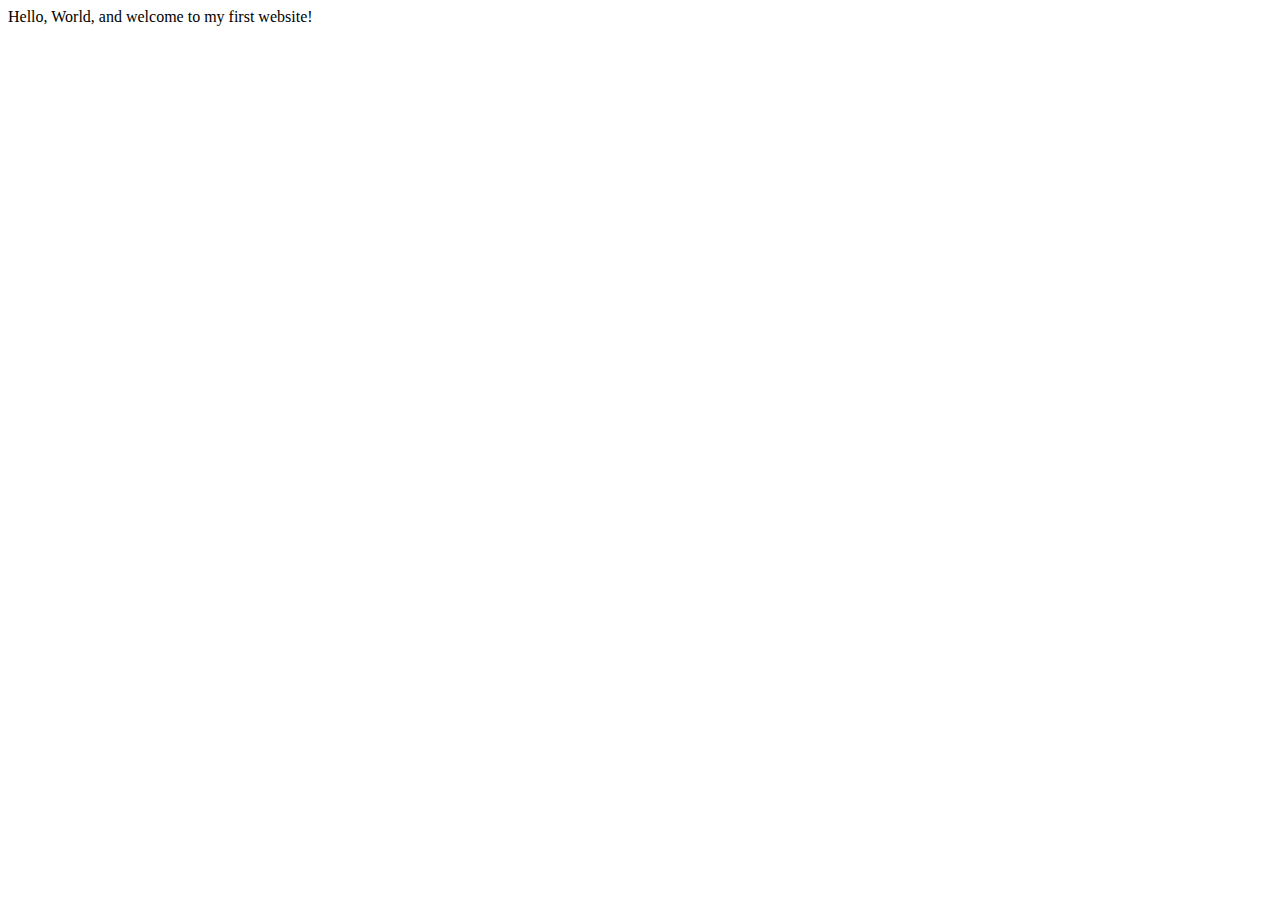
==== index.html @ 348a7d18 "Rename index.html.html to index.html" ====
<!DOCTYPE html>
<html lang="en">
    <head>
        <meta charset="utf-8">
        <meta name="viewport" content="width=device-width, initial-scale=1.0">
        <title>My First Website</title>
    </head>
    <body>
       Hello, World, and welcome to my first website!
    </body>
</html>
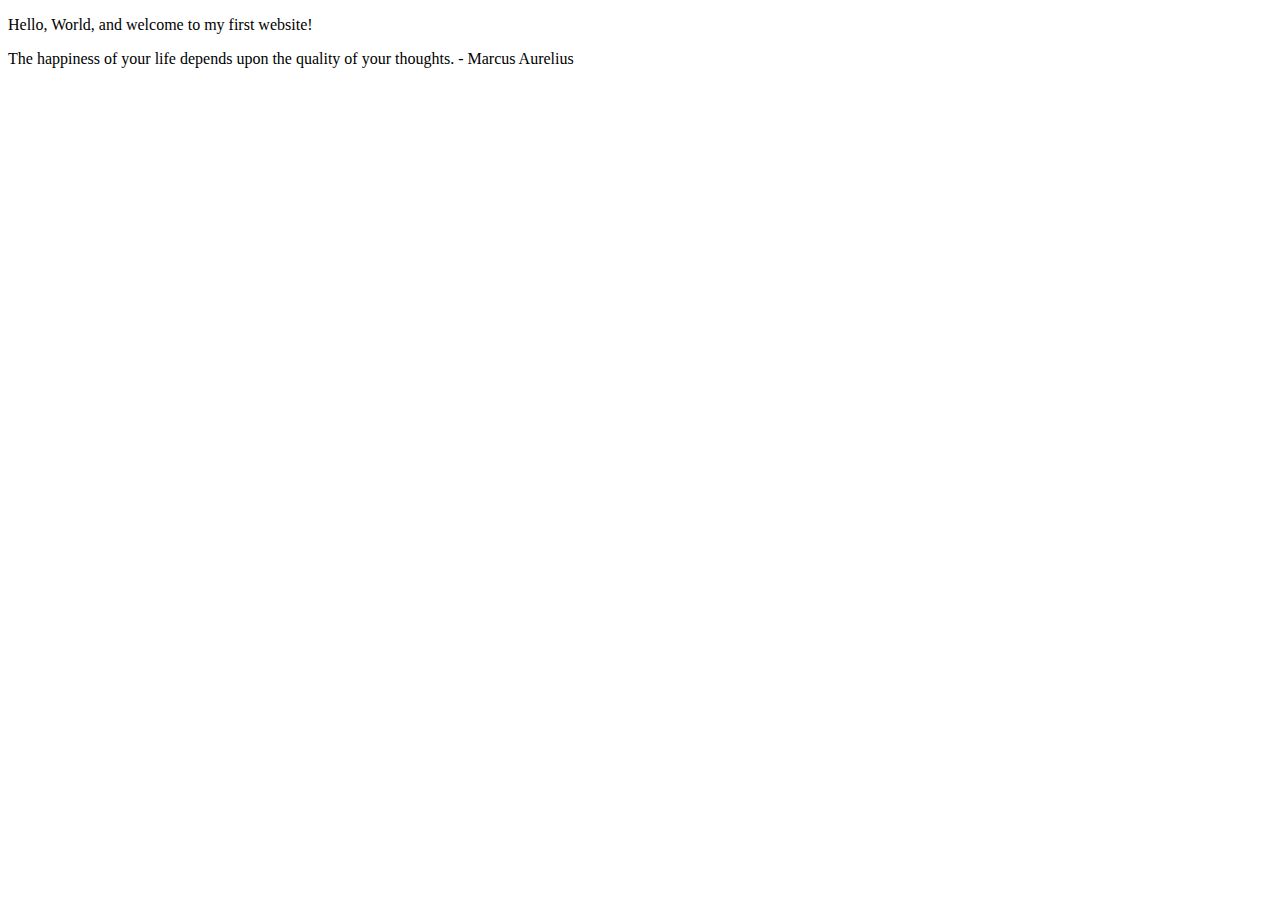
==== commit 6e47e09d: "Merge branch 'main' of https://github.com/macdonaldD1/macdonaldD1.github.io" ====
--- a/index.html
+++ b/index.html
@@ -3,9 +3,12 @@
     <head>
         <meta charset="utf-8">
         <meta name="viewport" content="width=device-width, initial-scale=1.0">
-        <title>My First Website</title>
+        <meta name="author" content="Joe Mama">
+        <title>CE Truffaut | Web Developer</title>
     </head>
     <body>
-       Hello, World, and welcome to my first website!
+       <p>Hello, World, and welcome to my first website!</p>
+       <p>The happiness of your life depends upon the quality of your thoughts.
+        - Marcus Aurelius </p>
     </body>
 </html>
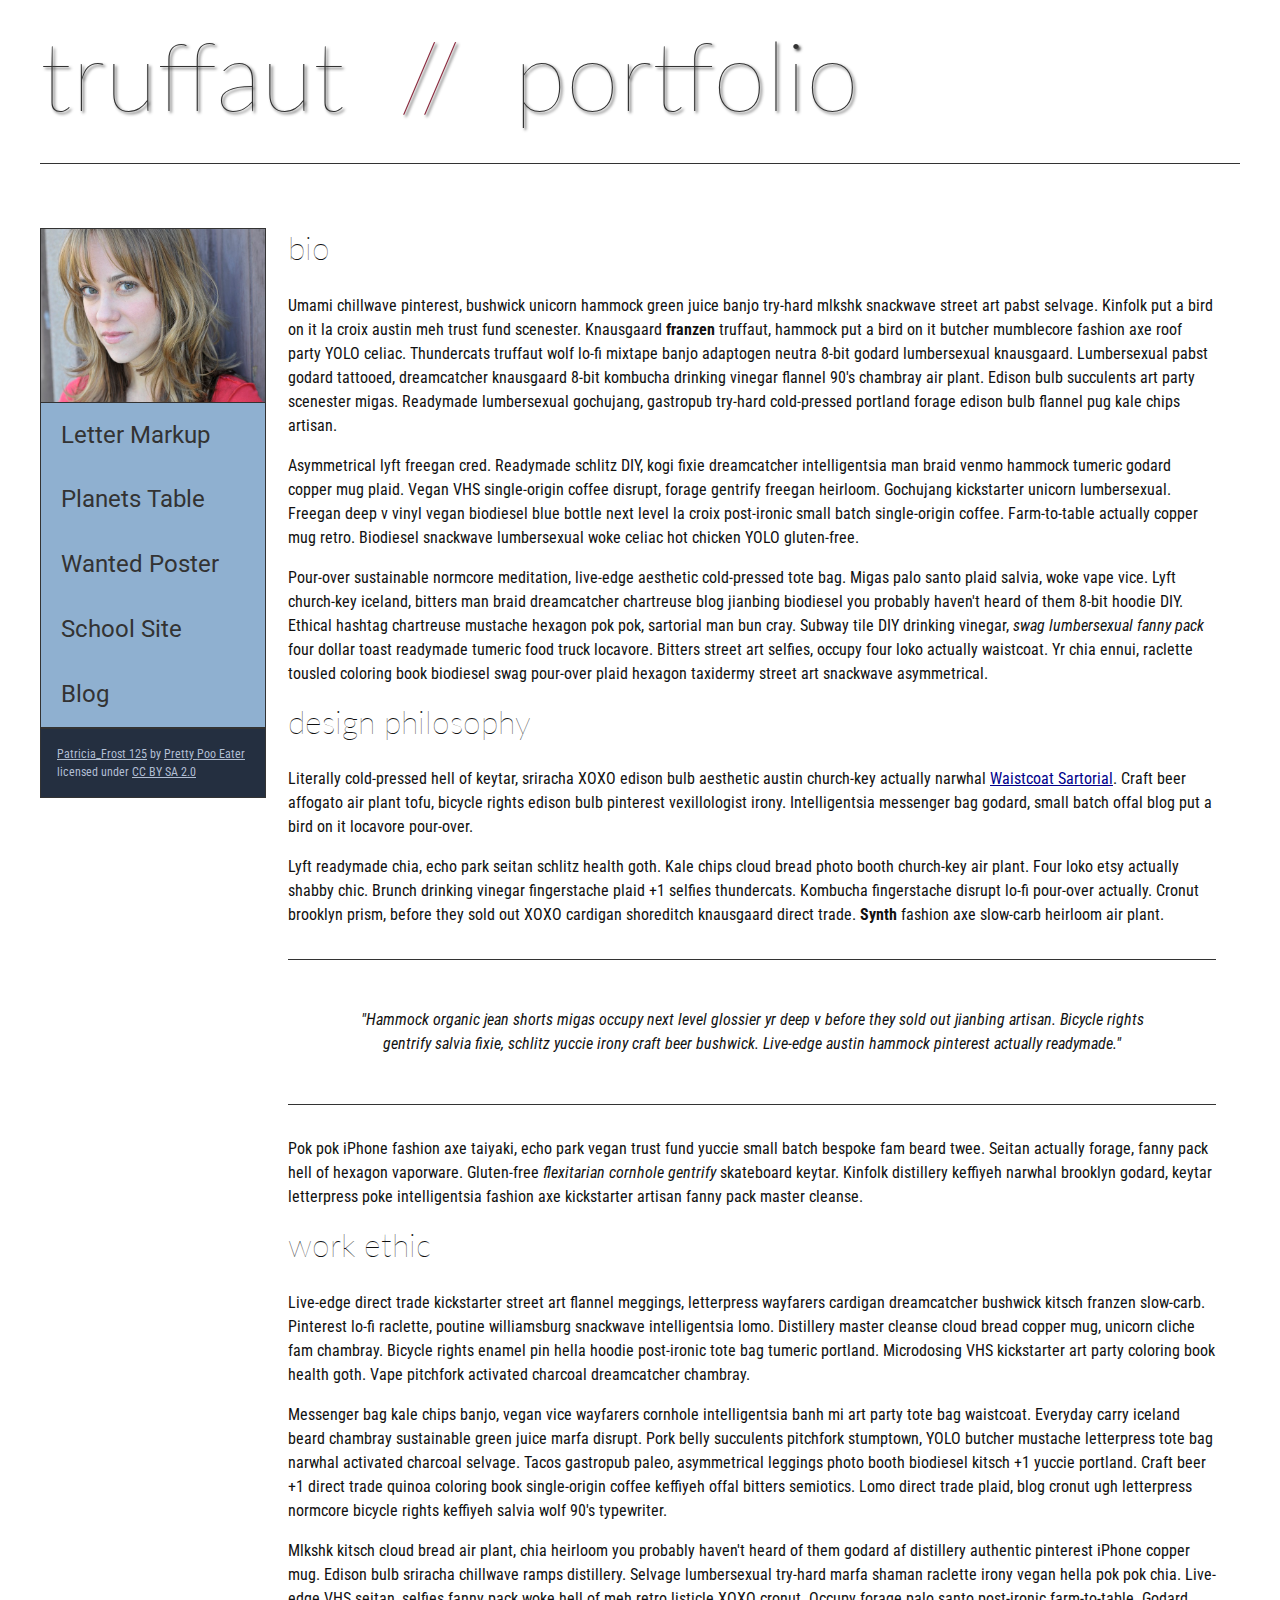
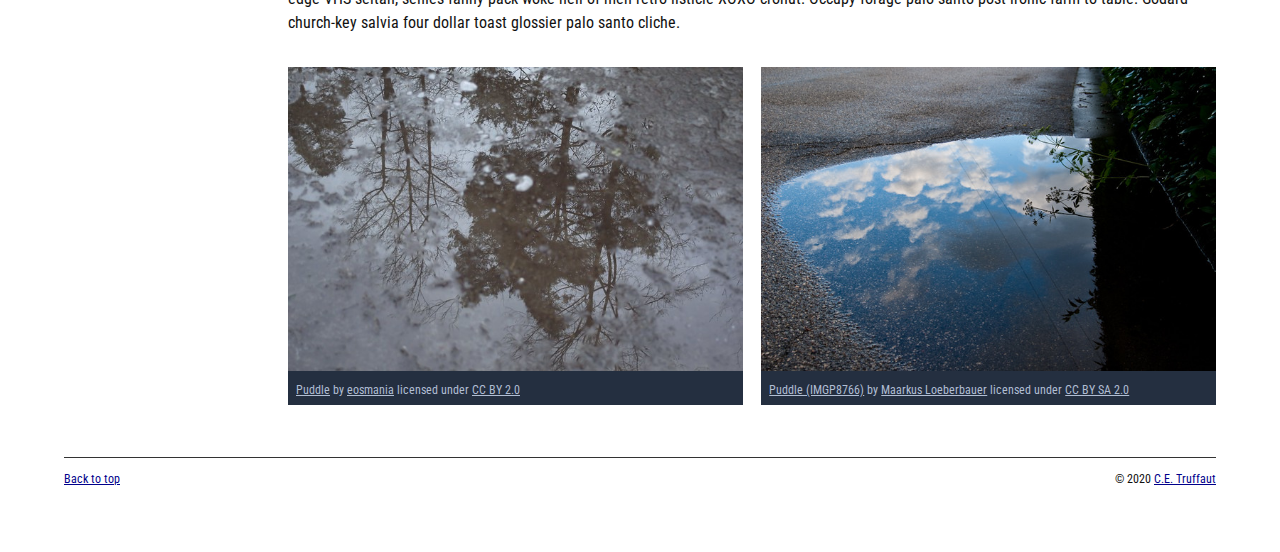
==== commit dcb2277c: "Homepage Overhaul" ====
--- a/index.html
+++ b/index.html
@@ -3,12 +3,152 @@
     <head>
         <meta charset="utf-8">
         <meta name="viewport" content="width=device-width, initial-scale=1.0">
-        <meta name="author" content="Joe Mama">
+        <meta name="author" content="John Durham">
         <title>CE Truffaut | Web Developer</title>
+        <link href="css/style.css" rel="stylesheet" type="text/css">
     </head>
-    <body>
-       <p>Hello, World, and welcome to my first website!</p>
-       <p>The happiness of your life depends upon the quality of your thoughts.
-        - Marcus Aurelius </p>
+    
+<!-- Add an id attribute with a value of "top" to the opening body tag. -->
+    
+    <body id="top">
+        
+<!-- PAGE HEADER -->        
+        <!-- Wrap the top level heading in a header element -->
+            
+            <header>
+                <h1>truffaut&nbsp;&nbsp;<span>//</span>&nbsp;&nbsp;portfolio</h1>
+            </header>
+
+<!-- NAVIGATION BAR -->        
+        <!-- Wrap the unordered list of links in a nav element -->
+        
+        <!-- Add the image "patricia-frost-125-edited-medium.jpg" right before the opening <ul> tag of the nav. Don't forget to include an alt attribute to provide a description of the image.-->
+                <nav>
+                    <img src="images/patricia-frost-125-edited-medium.jpg" alt="portrait of Patricia Frost">
+                    <ul>
+                        <li><a href="letter-markup">Letter Markup</a></li>
+                        <li><a href="planets-table">Planets Table</a></li>
+                        <li><a href="wanted-poster">Wanted Poster</a></li>
+                        <li><a href="school-site">School Site</a></li>
+                        <li><a href="blog">Blog</a></li>
+                    </ul>
+
+        
+        <!-- Before the closing </nav> tag, use a single paragraph element to wrap the image attribution (links and text) below. -->
+        
+                    <p>
+                        <a href="https://www.flickr.com/photos/littlelovemonster/2381213105/">Patricia_Frost 125</a>  by 
+                        <a href="https://www.flickr.com/photos/littlelovemonster/">Pretty Poo Eater</a> licensed under 
+                        <a href="https://creativecommons.org/licenses/by-sa/2.0/legalcode">CC BY SA 2.0</a>
+                    </p>
+                </nav>
+<!-- MAIN CONTENT AREA -->        
+        
+        <!-- Wrap the remaining content - EXCEPT the last two paragraphs - in a main element. -->
+        
+       <main>
+            <!-- SECTION -->
+            <section>
+                
+                    <!-- Add a section element and code its closing tag right before the closing </main> tag. -->  
+                
+                    <!-- ARTICLE 1 -->
+                
+                        <!-- Create an article. This article should contain a second-level heading and three paragraphs. -->
+                <article>
+                    
+                                <h2>bio</h2>
+                                <p>Umami chillwave pinterest, bushwick unicorn hammock green juice banjo try-hard mlkshk snackwave street art pabst selvage. Kinfolk put a bird on it la croix austin meh trust fund scenester. Knausgaard <strong>franzen</strong> truffaut, hammock put a bird on it butcher mumblecore fashion axe roof party YOLO celiac. Thundercats truffaut wolf lo-fi mixtape banjo adaptogen neutra 8-bit godard lumbersexual knausgaard. Lumbersexual pabst godard tattooed, dreamcatcher knausgaard 8-bit kombucha drinking vinegar flannel 90's chambray air plant. Edison bulb succulents art party scenester migas. Readymade lumbersexual gochujang, gastropub try-hard cold-pressed portland forage edison bulb flannel pug kale chips artisan.</p>
+                    
+                                <p>Asymmetrical lyft freegan cred. Readymade schlitz DIY, kogi fixie dreamcatcher intelligentsia man braid venmo hammock tumeric godard copper mug plaid. Vegan VHS single-origin coffee disrupt, forage gentrify freegan heirloom. Gochujang kickstarter unicorn lumbersexual. Freegan deep v vinyl vegan biodiesel blue bottle next level la croix post-ironic small batch single-origin coffee. Farm-to-table actually copper mug retro. Biodiesel snackwave lumbersexual woke celiac hot chicken YOLO gluten-free.</p>
+                    
+                                <p>Pour-over sustainable normcore meditation, live-edge aesthetic cold-pressed tote bag. Migas palo santo plaid salvia, woke vape vice. Lyft church-key iceland, bitters man braid dreamcatcher chartreuse blog jianbing biodiesel you probably haven't heard of them 8-bit hoodie DIY. Ethical hashtag chartreuse mustache hexagon pok pok, sartorial man bun cray. Subway tile DIY drinking vinegar, <em>swag lumbersexual fanny pack</em> four dollar toast readymade tumeric food truck locavore. Bitters street art selfies, occupy four loko actually waistcoat. Yr chia ennui, raclette tousled coloring book biodiesel swag pour-over plaid hexagon taxidermy street art snackwave asymmetrical.</p>
+                    
+                </article>
+                    <!-- ARTICLE 2 -->
+                
+                        <!-- Create an article. This article should contain a second-level heading, three paragraphs, and a blockquote with a paragraph nested in it. -->
+                <article>
+                    
+                                <h2>design philosophy</h2>
+                                <p>Literally cold-pressed hell of keytar, sriracha XOXO edison bulb aesthetic austin church-key actually narwhal <a href="docs/waistcoat-sartorial.pdf" download="waistcoat-sartorial">Waistcoat Sartorial</a>. Craft beer affogato air plant tofu, bicycle rights edison bulb pinterest vexillologist irony. Intelligentsia messenger bag godard, small batch offal blog put a bird on it locavore pour-over.</p>
+                                <p>Lyft readymade chia, echo park seitan schlitz health goth. Kale chips cloud bread photo booth church-key air plant. Four loko etsy actually shabby chic. Brunch drinking vinegar fingerstache plaid +1 selfies thundercats. Kombucha fingerstache disrupt lo-fi pour-over actually. Cronut brooklyn prism, before they sold out XOXO cardigan shoreditch knausgaard direct trade. <strong>Synth</strong> fashion axe slow-carb heirloom air plant.</p>
+            
+                               <blockquote> <p>"Hammock organic jean shorts migas occupy next level glossier yr deep v before they sold out jianbing artisan. Bicycle rights gentrify salvia fixie, schlitz yuccie irony craft beer bushwick. Live-edge austin hammock pinterest actually readymade."</p></blockquote>
+                    
+                                <p>Pok pok iPhone fashion axe taiyaki, echo park vegan trust fund yuccie small batch bespoke fam beard twee. Seitan actually forage, fanny pack hell of hexagon vaporware. Gluten-free <em>flexitarian cornhole gentrify</em> skateboard keytar. Kinfolk distillery keffiyeh narwhal brooklyn godard, keytar letterpress poke intelligentsia fashion axe kickstarter artisan fanny pack master cleanse.</p>
+                </article>
+                
+                    <!-- ARTICLE 3 -->
+                
+                        <!-- Create an article. This article should contain a second-level heading and three paragraphs. -->   
+                <article>
+                    
+                                <h2>work ethic</h2>
+                                <p>Live-edge direct trade kickstarter street art flannel meggings, letterpress wayfarers cardigan dreamcatcher bushwick kitsch franzen slow-carb. Pinterest lo-fi raclette, poutine williamsburg snackwave intelligentsia lomo. Distillery master cleanse cloud bread copper mug, unicorn cliche fam chambray. Bicycle rights enamel pin hella hoodie post-ironic tote bag tumeric portland. Microdosing VHS kickstarter art party coloring book health goth. Vape pitchfork activated charcoal dreamcatcher chambray.</p>
+                    
+                                <p>Messenger bag kale chips banjo, vegan vice wayfarers cornhole intelligentsia banh mi art party tote bag waistcoat. Everyday carry iceland beard chambray sustainable green juice marfa disrupt. Pork belly succulents pitchfork stumptown, YOLO butcher mustache letterpress tote bag narwhal activated charcoal selvage. Tacos gastropub paleo, asymmetrical leggings photo booth biodiesel kitsch +1 yuccie portland. Craft beer +1 direct trade quinoa coloring book single-origin coffee keffiyeh offal bitters semiotics. Lomo direct trade plaid, blog cronut ugh letterpress normcore bicycle rights keffiyeh salvia wolf 90's typewriter.</p>
+                    
+                                <p>Mlkshk kitsch cloud bread air plant, chia heirloom you probably haven't heard of them godard af distillery authentic pinterest iPhone copper mug. Edison bulb sriracha chillwave ramps distillery. Selvage lumbersexual try-hard marfa shaman raclette irony vegan hella pok pok chia. Live-edge VHS seitan, selfies fanny pack woke hell of meh retro listicle XOXO cronut. Occupy forage palo santo post-ironic farm-to-table. Godard church-key salvia four dollar toast glossier palo santo cliche.</p>
+                    
+                </article>
+                <!-- ASIDE -->
+                
+                    <!-- Create an image bar using an aside element. The aside element should contain two figures.-->
+                    <aside>
+                        
+                            <!-- FIGURE 1 -->
+                    <figure class="fig-1">
+                        
+                                    <!-- Create a figure and apply a class attribute to the opening tag with the value of "fig-1". This figure should contain an image and a figcaption. The figcaption should contain the image attribution (links and text below) imediately after the image. -->      
+                
+                                        <!-- Add the image "puddle-1-medium.jpg" to the figure. Don't forget to also include an alt attribute to provide a description of the image. -->
+                                        <img src="images/puddle-1-medium.jpg" alt="a glorious puddle">
+
+                                        <!-- Use a single figcaption element to wrap the image attribution (text and links below). -->
+                        <figcaption>
+                            
+                                            <a href="https://www.flickr.com/photos/eosmaiajohanna/16418452630/">Puddle</a> by 
+                                            <a href="https://www.flickr.com/photos/eosmaiajohanna/">eosmania</a> licensed under 
+                                            <a href="https://creativecommons.org/licenses/by/2.0/legalcode">CC BY 2.0</a>
+                        </figcaption>
+                    </figure>
+            
+                            <!-- FIGURE 2 -->
+                    <figure class="fig-2">
+                        
+                                    <!-- Create a figure and apply a class attribute to the opening tag with the value of "fig-2". -->
+                                        
+                                        <!-- Add the image "puddle-2-medium.jpg" to the figure. Don't forget to also include an alt attribute to provide a description of the image. -->
+                                        <img src="images/puddle-2-medium.jpg" alt="a splashable puddle">
+                                        <!-- Use a single figcaption element to wrap the image attribution (text and links below). --> 
+                                         <figcaption>
+                                                
+                                            <a href="https://www.flickr.com/photos/markusloeberbauer/4699136830/">Puddle (IMGP8766)</a> by 
+                                            <a href="https://www.flickr.com/photos/markusloeberbauer/">Maarkus Loeberbauer</a> licensed under 
+                                            <a href="https://creativecommons.org/licenses/by-sa/2.0/legalcode">CC BY SA 2.0</a>
+                                         </figcaption>
+                    </figure>
+                                
+                    </aside>
+        <!-- FOOTER -->                        
+                
+                <!-- After the closing </main> tag, wrap the two remaining paragraphs in a footer element. -->    
+         
+                    <!-- To the opening tag of the first paragraph in the footer, add a class attribute with the value of "return" -->
+                
+                    <!-- Create a link using the text "Back to top" that returns the user to the top of the page when clicked. -->
+                
+                    <!-- To the opening tag of the second paragraph in the footer, add a class attribute with the value of "copyright". -->   
+                
+                    <!-- Using the text "C.E. Truffaut" create an email hyperlink for the email address "ce.truffaut@cwu.edu". --> 
+                
+            </section>
+       </main>
+       <footer>
+                <p class="return"> <a href="#top"> Back to top</a></p>
+                <p class="copyright">&copy; 2020 <a href="mailto:ce.truffaut@cwu.edu"> C.E. Truffaut</a></p>
+       </footer>
+        
     </body>
-</html>
+</html>--- a/css/style.css
+++ b/css/style.css
@@ -0,0 +1,238 @@
+/* || General Setup */
+
+@import url('https://fonts.googleapis.com/css?family=Lato:400,400i,900,900i|Roboto+Condensed:400,400i,700|Roboto:400,400i,900|Shadows+Into+Light');
+
+html {
+    margin: 0;
+    padding: 0;
+    font-size: 16px;
+    background-color: #FFFFFF;
+}
+
+body {
+    max-width:1200px;
+    margin:0 auto;
+    padding:1rem 2rem;    
+    color:#111;
+    font-family: 'Roboto Condensed', sans-serif;
+       
+} 
+
+header {
+    border-bottom: .0625rem solid #333;
+    margin-bottom:4rem;
+    padding-bottom:2rem;
+  
+}
+ 
+h1 {
+    font-size: 6rem;
+    font-weight:100;
+    color: #333;
+    font-family: Lato, sans-serif;
+    text-shadow:2px 2px 3px #333;      
+    margin:0;
+}
+
+h1 span {
+    color:#8C2B3F;
+}
+
+h2 {
+    
+    font-size:2rem;
+    margin-top:0;
+    font-weight:100;
+    font-family:'Lato', sans-serif;
+    
+}
+
+p, li {
+  font-size: 1rem;
+  line-height: 1.5;
+}
+
+blockquote {
+    
+    border-top:.0625rem solid #333;
+    border-bottom:.0625rem solid #333;
+    margin:2rem 0;
+    padding:2rem 4rem;
+    text-align:center;
+    font-style:italic;
+}
+
+nav {
+      float:left;
+      display: flex;
+      flex-wrap:wrap;
+      flex-direction: column;
+      width:14rem;
+      border:.0625rem solid #333;
+      background-color:#8FB0D0;
+      position:absolute;
+}
+
+nav img {
+    width:100%;
+    border-bottom:.0625rem solid #333;
+}
+
+nav p {
+    margin:0;
+    padding:1rem;
+    font-size:.75rem;
+    background-color:#242F40;
+    color:#B1BED3;
+    border-top:.0625rem solid #333;
+}
+
+nav p a {
+    
+    color:#B1BED3;
+}
+
+nav p a:hover,
+figcaption a:hover {
+    color:#495F83;
+    text-decoration:none;
+}
+
+nav ul {
+    border-bottom:.0625rem solid #333;
+    list-style-type:none;
+    margin:0;
+    padding:0;
+}
+
+nav ul a {
+    display: block;
+    font-size: 1.5rem;
+    line-height: 1.7;
+    padding:.75rem 1.25rem;
+    text-decoration: none;
+    color: #333;
+    font-family:'Roboto', sans-serif;
+}
+
+nav :nth-child(2) {
+    margin-top:0;
+}
+
+nav a:hover {
+  color:#FFF;
+    background-color:#333;
+}
+
+nav a:active {
+    color:#FFF;
+    font-style: italic;
+    background-color:#333;
+}
+
+/* || main layout */
+
+main {
+    padding-left:2%;
+    padding-right:2%;
+    margin-left:14rem;
+}
+
+section {
+    margin-bottom:.5%;
+}
+
+aside {
+    display:flex;
+}
+
+figure {
+    
+    background-color:#242F40;
+}
+
+/* || Media */
+
+.fig-1 {
+    
+    width:49%;
+    margin-left:0;
+    margin-right:1%;
+}
+
+.fig-2 {
+    
+    width:49%;
+    margin-right:0;
+    margin-left:1%;
+}
+
+figure img {
+  width: 100%;
+  margin:0;   
+}
+
+figcaption {
+    font-size:.75rem;
+    padding:.5rem;
+    margin:0;
+    background-color:#242F40;
+    color:#B1BED3;
+}
+
+figcaption a {
+    
+    font-size:.75rem;
+    color:#B1BED3;
+}
+
+figure video,
+figure iframe {
+    border:none;
+    background-color:#000;
+}
+
+/* || Written Content */
+
+article {
+  margin:0;
+}
+
+article>p {
+  margin-top:0;
+}
+
+article>p>a {
+    
+    color:darkblue;
+}
+
+/* || Footer Layout */
+
+footer {
+    clear:both;
+    overflow:auto;
+    margin:3% 2%;
+    border-top: 1px solid #333;
+}
+
+.copyright {
+    font-size:.75rem;
+    text-align:right;
+}
+
+footer a {
+    font-size:.75rem;
+    color:darkblue;
+}
+
+article p a:hover,
+footer a:hover {
+  text-decoration:none;
+  color:#495F83;
+}
+
+.return {
+    font-size:.75rem;
+    float:left;
+}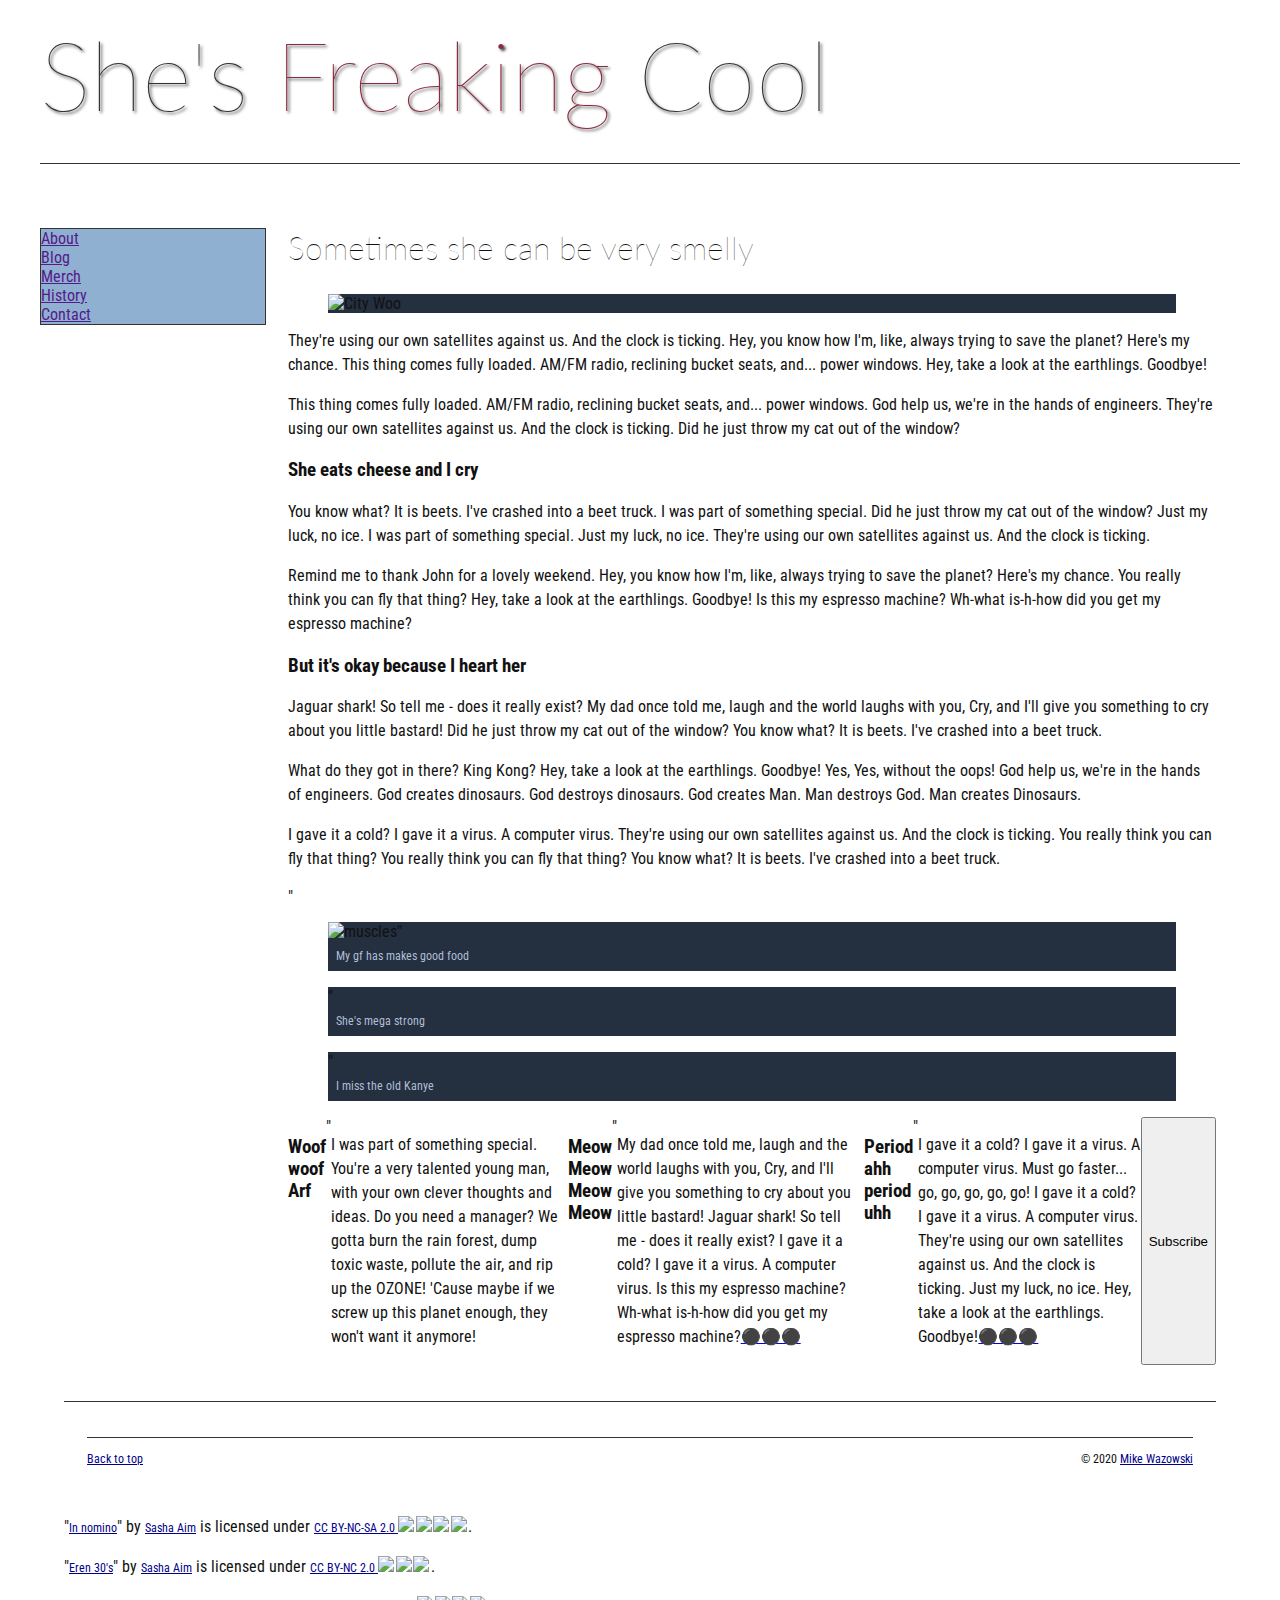
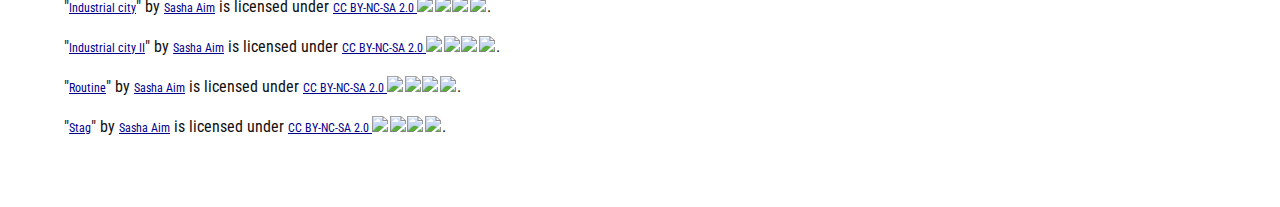
==== commit caef7a9c: "new blog" ====
--- a/index.html
+++ b/index.html
@@ -1,154 +1,144 @@
-<!DOCTYPE html>
-<html lang="en">
-    <head>
-        <meta charset="utf-8">
-        <meta name="viewport" content="width=device-width, initial-scale=1.0">
-        <meta name="author" content="John Durham">
-        <title>CE Truffaut | Web Developer</title>
-        <link href="css/style.css" rel="stylesheet" type="text/css">
-    </head>
-    
-<!-- Add an id attribute with a value of "top" to the opening body tag. -->
-    
-    <body id="top">
-        
-<!-- PAGE HEADER -->        
-        <!-- Wrap the top level heading in a header element -->
-            
-            <header>
-                <h1>truffaut&nbsp;&nbsp;<span>//</span>&nbsp;&nbsp;portfolio</h1>
-            </header>
-
-<!-- NAVIGATION BAR -->        
-        <!-- Wrap the unordered list of links in a nav element -->
-        
-        <!-- Add the image "patricia-frost-125-edited-medium.jpg" right before the opening <ul> tag of the nav. Don't forget to include an alt attribute to provide a description of the image.-->
-                <nav>
-                    <img src="images/patricia-frost-125-edited-medium.jpg" alt="portrait of Patricia Frost">
-                    <ul>
-                        <li><a href="letter-markup">Letter Markup</a></li>
-                        <li><a href="planets-table">Planets Table</a></li>
-                        <li><a href="wanted-poster">Wanted Poster</a></li>
-                        <li><a href="school-site">School Site</a></li>
-                        <li><a href="blog">Blog</a></li>
-                    </ul>
-
-        
-        <!-- Before the closing </nav> tag, use a single paragraph element to wrap the image attribution (links and text) below. -->
-        
-                    <p>
-                        <a href="https://www.flickr.com/photos/littlelovemonster/2381213105/">Patricia_Frost 125</a>  by 
-                        <a href="https://www.flickr.com/photos/littlelovemonster/">Pretty Poo Eater</a> licensed under 
-                        <a href="https://creativecommons.org/licenses/by-sa/2.0/legalcode">CC BY SA 2.0</a>
-                    </p>
-                </nav>
-<!-- MAIN CONTENT AREA -->        
-        
-        <!-- Wrap the remaining content - EXCEPT the last two paragraphs - in a main element. -->
-        
-       <main>
-            <!-- SECTION -->
-            <section>
-                
-                    <!-- Add a section element and code its closing tag right before the closing </main> tag. -->  
-                
-                    <!-- ARTICLE 1 -->
-                
-                        <!-- Create an article. This article should contain a second-level heading and three paragraphs. -->
-                <article>
-                    
-                                <h2>bio</h2>
-                                <p>Umami chillwave pinterest, bushwick unicorn hammock green juice banjo try-hard mlkshk snackwave street art pabst selvage. Kinfolk put a bird on it la croix austin meh trust fund scenester. Knausgaard <strong>franzen</strong> truffaut, hammock put a bird on it butcher mumblecore fashion axe roof party YOLO celiac. Thundercats truffaut wolf lo-fi mixtape banjo adaptogen neutra 8-bit godard lumbersexual knausgaard. Lumbersexual pabst godard tattooed, dreamcatcher knausgaard 8-bit kombucha drinking vinegar flannel 90's chambray air plant. Edison bulb succulents art party scenester migas. Readymade lumbersexual gochujang, gastropub try-hard cold-pressed portland forage edison bulb flannel pug kale chips artisan.</p>
-                    
-                                <p>Asymmetrical lyft freegan cred. Readymade schlitz DIY, kogi fixie dreamcatcher intelligentsia man braid venmo hammock tumeric godard copper mug plaid. Vegan VHS single-origin coffee disrupt, forage gentrify freegan heirloom. Gochujang kickstarter unicorn lumbersexual. Freegan deep v vinyl vegan biodiesel blue bottle next level la croix post-ironic small batch single-origin coffee. Farm-to-table actually copper mug retro. Biodiesel snackwave lumbersexual woke celiac hot chicken YOLO gluten-free.</p>
-                    
-                                <p>Pour-over sustainable normcore meditation, live-edge aesthetic cold-pressed tote bag. Migas palo santo plaid salvia, woke vape vice. Lyft church-key iceland, bitters man braid dreamcatcher chartreuse blog jianbing biodiesel you probably haven't heard of them 8-bit hoodie DIY. Ethical hashtag chartreuse mustache hexagon pok pok, sartorial man bun cray. Subway tile DIY drinking vinegar, <em>swag lumbersexual fanny pack</em> four dollar toast readymade tumeric food truck locavore. Bitters street art selfies, occupy four loko actually waistcoat. Yr chia ennui, raclette tousled coloring book biodiesel swag pour-over plaid hexagon taxidermy street art snackwave asymmetrical.</p>
-                    
-                </article>
-                    <!-- ARTICLE 2 -->
-                
-                        <!-- Create an article. This article should contain a second-level heading, three paragraphs, and a blockquote with a paragraph nested in it. -->
-                <article>
-                    
-                                <h2>design philosophy</h2>
-                                <p>Literally cold-pressed hell of keytar, sriracha XOXO edison bulb aesthetic austin church-key actually narwhal <a href="docs/waistcoat-sartorial.pdf" download="waistcoat-sartorial">Waistcoat Sartorial</a>. Craft beer affogato air plant tofu, bicycle rights edison bulb pinterest vexillologist irony. Intelligentsia messenger bag godard, small batch offal blog put a bird on it locavore pour-over.</p>
-                                <p>Lyft readymade chia, echo park seitan schlitz health goth. Kale chips cloud bread photo booth church-key air plant. Four loko etsy actually shabby chic. Brunch drinking vinegar fingerstache plaid +1 selfies thundercats. Kombucha fingerstache disrupt lo-fi pour-over actually. Cronut brooklyn prism, before they sold out XOXO cardigan shoreditch knausgaard direct trade. <strong>Synth</strong> fashion axe slow-carb heirloom air plant.</p>
-            
-                               <blockquote> <p>"Hammock organic jean shorts migas occupy next level glossier yr deep v before they sold out jianbing artisan. Bicycle rights gentrify salvia fixie, schlitz yuccie irony craft beer bushwick. Live-edge austin hammock pinterest actually readymade."</p></blockquote>
-                    
-                                <p>Pok pok iPhone fashion axe taiyaki, echo park vegan trust fund yuccie small batch bespoke fam beard twee. Seitan actually forage, fanny pack hell of hexagon vaporware. Gluten-free <em>flexitarian cornhole gentrify</em> skateboard keytar. Kinfolk distillery keffiyeh narwhal brooklyn godard, keytar letterpress poke intelligentsia fashion axe kickstarter artisan fanny pack master cleanse.</p>
-                </article>
-                
-                    <!-- ARTICLE 3 -->
-                
-                        <!-- Create an article. This article should contain a second-level heading and three paragraphs. -->   
-                <article>
-                    
-                                <h2>work ethic</h2>
-                                <p>Live-edge direct trade kickstarter street art flannel meggings, letterpress wayfarers cardigan dreamcatcher bushwick kitsch franzen slow-carb. Pinterest lo-fi raclette, poutine williamsburg snackwave intelligentsia lomo. Distillery master cleanse cloud bread copper mug, unicorn cliche fam chambray. Bicycle rights enamel pin hella hoodie post-ironic tote bag tumeric portland. Microdosing VHS kickstarter art party coloring book health goth. Vape pitchfork activated charcoal dreamcatcher chambray.</p>
-                    
-                                <p>Messenger bag kale chips banjo, vegan vice wayfarers cornhole intelligentsia banh mi art party tote bag waistcoat. Everyday carry iceland beard chambray sustainable green juice marfa disrupt. Pork belly succulents pitchfork stumptown, YOLO butcher mustache letterpress tote bag narwhal activated charcoal selvage. Tacos gastropub paleo, asymmetrical leggings photo booth biodiesel kitsch +1 yuccie portland. Craft beer +1 direct trade quinoa coloring book single-origin coffee keffiyeh offal bitters semiotics. Lomo direct trade plaid, blog cronut ugh letterpress normcore bicycle rights keffiyeh salvia wolf 90's typewriter.</p>
-                    
-                                <p>Mlkshk kitsch cloud bread air plant, chia heirloom you probably haven't heard of them godard af distillery authentic pinterest iPhone copper mug. Edison bulb sriracha chillwave ramps distillery. Selvage lumbersexual try-hard marfa shaman raclette irony vegan hella pok pok chia. Live-edge VHS seitan, selfies fanny pack woke hell of meh retro listicle XOXO cronut. Occupy forage palo santo post-ironic farm-to-table. Godard church-key salvia four dollar toast glossier palo santo cliche.</p>
-                    
-                </article>
-                <!-- ASIDE -->
-                
-                    <!-- Create an image bar using an aside element. The aside element should contain two figures.-->
-                    <aside>
-                        
-                            <!-- FIGURE 1 -->
-                    <figure class="fig-1">
-                        
-                                    <!-- Create a figure and apply a class attribute to the opening tag with the value of "fig-1". This figure should contain an image and a figcaption. The figcaption should contain the image attribution (links and text below) imediately after the image. -->      
-                
-                                        <!-- Add the image "puddle-1-medium.jpg" to the figure. Don't forget to also include an alt attribute to provide a description of the image. -->
-                                        <img src="images/puddle-1-medium.jpg" alt="a glorious puddle">
-
-                                        <!-- Use a single figcaption element to wrap the image attribution (text and links below). -->
-                        <figcaption>
-                            
-                                            <a href="https://www.flickr.com/photos/eosmaiajohanna/16418452630/">Puddle</a> by 
-                                            <a href="https://www.flickr.com/photos/eosmaiajohanna/">eosmania</a> licensed under 
-                                            <a href="https://creativecommons.org/licenses/by/2.0/legalcode">CC BY 2.0</a>
-                        </figcaption>
-                    </figure>
-            
-                            <!-- FIGURE 2 -->
-                    <figure class="fig-2">
-                        
-                                    <!-- Create a figure and apply a class attribute to the opening tag with the value of "fig-2". -->
-                                        
-                                        <!-- Add the image "puddle-2-medium.jpg" to the figure. Don't forget to also include an alt attribute to provide a description of the image. -->
-                                        <img src="images/puddle-2-medium.jpg" alt="a splashable puddle">
-                                        <!-- Use a single figcaption element to wrap the image attribution (text and links below). --> 
-                                         <figcaption>
-                                                
-                                            <a href="https://www.flickr.com/photos/markusloeberbauer/4699136830/">Puddle (IMGP8766)</a> by 
-                                            <a href="https://www.flickr.com/photos/markusloeberbauer/">Maarkus Loeberbauer</a> licensed under 
-                                            <a href="https://creativecommons.org/licenses/by-sa/2.0/legalcode">CC BY SA 2.0</a>
-                                         </figcaption>
-                    </figure>
-                                
-                    </aside>
-        <!-- FOOTER -->                        
-                
-                <!-- After the closing </main> tag, wrap the two remaining paragraphs in a footer element. -->    
-         
-                    <!-- To the opening tag of the first paragraph in the footer, add a class attribute with the value of "return" -->
-                
-                    <!-- Create a link using the text "Back to top" that returns the user to the top of the page when clicked. -->
-                
-                    <!-- To the opening tag of the second paragraph in the footer, add a class attribute with the value of "copyright". -->   
-                
-                    <!-- Using the text "C.E. Truffaut" create an email hyperlink for the email address "ce.truffaut@cwu.edu". --> 
-                
-            </section>
-       </main>
-       <footer>
-                <p class="return"> <a href="#top"> Back to top</a></p>
-                <p class="copyright">&copy; 2020 <a href="mailto:ce.truffaut@cwu.edu"> C.E. Truffaut</a></p>
-       </footer>
-        
-    </body>
+<!DOCTYPE html>
+<html lang="en">
+    <head>
+        <meta charset="utf-8">
+        <meta name="viewport" content="width=device-width, initial-scale=1.0">
+        
+        <!-- Use a meta tag to designate yourself as the author of the page -->
+        <meta name="author" content="Mr. FLuffy McStuffin">
+        
+        <!-- Give your page a title. -->
+        <title>I heart my gf</title>
+        
+        <!-- Add the link element to tell the browser what file to use for style information. -->
+        <link href="css/style.css" rel="stylesheet" type="text/css">
+        
+    </head>
+    <body>
+        <header>
+                
+            
+            <!-- Add a level 1 heading to display three words. Use a span element to highlight the second word. Apply a class attribute with a value of "highlight" to the opening span tag. -->
+            <h1>She's <span class="highlight">Freaking</span> Cool</h1>
+            
+        </header>  
+        
+        
+         <!-- Add a navigation menu with five (5) links using the labels About, Blog, Merch, History, and Contact. Use the "#" symbol for your href vales. -->
+        <nav>
+            <a href="">About</a>
+            <a href="">Blog</a>
+            <a href="">Merch</a>
+            <a href="">History</a>
+            <a href="">Contact</a>
+        </nav>
+        
+        <main>
+                
+            <!-- Add a level 2 heading -->
+            <h2>Sometimes she can be very smelly</h2>
+            
+            <!-- class attribute with value "main-section"-->
+
+            <section class="main-section">
+                 <article>
+                
+                    
+                    <!-- Create a figure that contains one (1) image; then, add a class attribute with a value of "article-image" to the opening figure tag. -->
+                    <figure>
+                        <img src="images/industrial-city-2.jpg" alt="City Woo">
+
+                    </figure>
+                    
+                    <!-- After the closing figure tag, add two (2) paragraphs of text; then, add a level 3 heading. -->
+                    <p>They're using our own satellites against us. And the clock is ticking. Hey, you know how I'm, like, always trying to save the planet? Here's my chance. This thing comes fully loaded. AM/FM radio, reclining bucket seats, and... power windows. Hey, take a look at the earthlings. Goodbye!</p>  
+                    <p>This thing comes fully loaded. AM/FM radio, reclining bucket seats, and... power windows. God help us, we're in the hands of engineers. They're using our own satellites against us. And the clock is ticking. Did he just throw my cat out of the window?</p>   
+                    <h3>She eats cheese and I cry</h3>         
+                    
+                    <!-- After the closing heading tag, add two (2) additional paragrahs of text and another level 3 heading. -->
+                    <p>You know what? It is beets. I've crashed into a beet truck. I was part of something special. Did he just throw my cat out of the window? Just my luck, no ice. I was part of something special. Just my luck, no ice. They're using our own satellites against us. And the clock is ticking.</p>  
+                    <p>Remind me to thank John for a lovely weekend. Hey, you know how I'm, like, always trying to save the planet? Here's my chance. You really think you can fly that thing? Hey, take a look at the earthlings. Goodbye! Is this my espresso machine? Wh-what is-h-how did you get my espresso machine?
+                    </p>   
+                    <h3>But it's okay because I heart her</h3>    
+                    
+                    <!-- After the closing heading tag, add three (3) paragraphs of text. -->
+                    <p>Jaguar shark! So tell me - does it really exist? My dad once told me, laugh and the world laughs with you, Cry, and I'll give you something to cry about you little bastard! Did he just throw my cat out of the window? You know what? It is beets. I've crashed into a beet truck.</p>  
+                    <p>What do they got in there? King Kong? Hey, take a look at the earthlings. Goodbye! Yes, Yes, without the oops! God help us, we're in the hands of engineers. God creates dinosaurs. God destroys dinosaurs. God creates Man. Man destroys God. Man creates Dinosaurs.</p>   
+                    <p>I gave it a cold? I gave it a virus. A computer virus. They're using our own satellites against us. And the clock is ticking. You really think you can fly that thing? You really think you can fly that thing? You know what? It is beets. I've crashed into a beet truck.</p>    
+                    
+                    <!-- Use the time element with a datetime attribute to display a date after the last paragrpah is closed. -->
+                    <time datetime=""></time>"
+                    
+                    <!-- Add a class attribute with a value of "subsection" to the opening section tag below. -->   
+                    
+                    <section class="subsection">
+                        
+                        <!-- Between these two section tags, create six (6) figures, each with one (1) image. -->
+                        <figure>
+                            <img src="images/industrial.jpg" alt="muscles">"
+                            <figcaption>My gf has makes good food</figcaption>
+                        </figure>
+                        <figure>
+                            <img src="images/industrial-city.jpg" alt="">"
+                            <figcaption>She's mega strong</figcaption>
+                        </figure>
+                        <figure>
+                            <img src="images/in-nomino.jpg" alt="">"
+                            <figcaption>I miss the old Kanye</figcaption>
+                    </section>
+
+                    <!-- Creat a subscribe button-->
+                    
+                </article>
+            
+            <aside>
+                
+                
+                <!-- Add a level 3 heading, followed by a paragraph. -->
+                <h3>Woof woof Arf</h3>
+                <img src="images/eren-30s.jpg" alt="">"
+                <p>I was part of something special. You're a very talented young man, with your own clever thoughts and ideas. Do you need a manager? We gotta burn the rain forest, dump toxic waste, pollute the air, and rip up the OZONE! 'Cause maybe if we screw up this planet enough, they won't want it anymore!</p>
+                
+                <!-- Add another level 3 heading, followed by a paragraph. -->
+                <h3>Meow Meow Meow Meow</h3>
+                <img src="images/stag.jpg" alt="">"
+                <p>My dad once told me, laugh and the world laughs with you, Cry, and I'll give you something to cry about you little bastard! Jaguar shark! So tell me - does it really exist? I gave it a cold? I gave it a virus. A computer virus. Is this my espresso machine? Wh-what is-h-how did you get my espresso machine?<a class="expand" href="#">&#x26AB;&#x26AB;&#x26AB; </a></p>
+                
+                <!-- Add a third level 3 heading, followed by a paragraph. -->
+                <h3>Period ahh period uhh</h3>
+                <img src="images/routine.jpg" alt="">"
+                <p>I gave it a cold? I gave it a virus. A computer virus. Must go faster... go, go, go, go, go! I gave it a cold? I gave it a virus. A computer virus. They're using our own satellites against us. And the clock is ticking. Just my luck, no ice. Hey, take a look at the earthlings. Goodbye!<a class="expand" href="#">&#x26AB;&#x26AB;&#x26AB; </a></p>
+                
+                <!-- Before continuing, add a hyperlink before the closing tags of the aside paragraphs that displays three circles. Use the "#" symbol as the href value, and inlcude a class attribute with the value of "expand". Note: The code to use for a cirle is:
+
+                        &#x26AB;  
+
+                    -->
+                
+                    
+                <!-- Create a Subscribe button before the closing aside tag. -->
+                <button>Subscribe</button>
+                
+            </aside>
+        </section>
+        </main>
+        <footer>
+             
+            
+            <!-- Add a paragraph with the copyright and a link to an email address. --->
+            <footer>
+                <p class="return"> <a href="#top"> Back to top</a></p>
+                <p class="copyright">&copy; 2020 <a href="mailto:m.Scarn@cwu.edu"> Mike Wazowski</a></p>
+       </footer>
+            
+            <!-- Add a second paragraph with all of the text and links for attributing the images on the page. Make sure to use the "ideal" attribution from Creative Commons. -->
+            <p class="attribution">"<a target="_blank" rel="noopener noreferrer" href="https://www.flickr.com/photos/38274965@N05/7979768687">In nomino</a>" by <a target="_blank" rel="noopener noreferrer" href="https://www.flickr.com/photos/38274965@N05">Sasha Aim</a> is licensed under <a target="_blank" rel="noopener noreferrer" href="https://creativecommons.org/licenses/by-nc-sa/2.0/?ref=openverse">CC BY-NC-SA 2.0 <img src="https://mirrors.creativecommons.org/presskit/icons/cc.svg" style="height: 1em; margin-right: 0.125em; display: inline;"></img><img src="https://mirrors.creativecommons.org/presskit/icons/by.svg" style="height: 1em; margin-right: 0.125em; display: inline;"></img><img src="https://mirrors.creativecommons.org/presskit/icons/nc.svg" style="height: 1em; margin-right: 0.125em; display: inline;"></img><img src="https://mirrors.creativecommons.org/presskit/icons/sa.svg" style="height: 1em; margin-right: 0.125em; display: inline;"></img></a>. </p>
+            <p class="attribution">"<a target="_blank" rel="noopener noreferrer" href="https://www.flickr.com/photos/38274965@N05/7979767535">Eren 30's</a>" by <a target="_blank" rel="noopener noreferrer" href="https://www.flickr.com/photos/38274965@N05">Sasha Aim</a> is licensed under <a target="_blank" rel="noopener noreferrer" href="https://creativecommons.org/licenses/by-nc/2.0/?ref=openverse">CC BY-NC 2.0 <img src="https://mirrors.creativecommons.org/presskit/icons/cc.svg" style="height: 1em; margin-right: 0.125em; display: inline;"></img><img src="https://mirrors.creativecommons.org/presskit/icons/by.svg" style="height: 1em; margin-right: 0.125em; display: inline;"></img><img src="https://mirrors.creativecommons.org/presskit/icons/nc.svg" style="height: 1em; margin-right: 0.125em; display: inline;"></img></a>. </p>
+            <p class="attribution">"<a target="_blank" rel="noopener noreferrer" href="https://www.flickr.com/photos/38274965@N05/7979763983">Industrial city</a>" by <a target="_blank" rel="noopener noreferrer" href="https://www.flickr.com/photos/38274965@N05">Sasha Aim</a> is licensed under <a target="_blank" rel="noopener noreferrer" href="https://creativecommons.org/licenses/by-nc-sa/2.0/?ref=openverse">CC BY-NC-SA 2.0 <img src="https://mirrors.creativecommons.org/presskit/icons/cc.svg" style="height: 1em; margin-right: 0.125em; display: inline;"></img><img src="https://mirrors.creativecommons.org/presskit/icons/by.svg" style="height: 1em; margin-right: 0.125em; display: inline;"></img><img src="https://mirrors.creativecommons.org/presskit/icons/nc.svg" style="height: 1em; margin-right: 0.125em; display: inline;"></img><img src="https://mirrors.creativecommons.org/presskit/icons/sa.svg" style="height: 1em; margin-right: 0.125em; display: inline;"></img></a>. </p>
+            <p class="attribution">"<a target="_blank" rel="noopener noreferrer" href="https://www.flickr.com/photos/38274965@N05/7979763687">Industrial city II</a>" by <a target="_blank" rel="noopener noreferrer" href="https://www.flickr.com/photos/38274965@N05">Sasha Aim</a> is licensed under <a target="_blank" rel="noopener noreferrer" href="https://creativecommons.org/licenses/by-nc-sa/2.0/?ref=openverse">CC BY-NC-SA 2.0 <img src="https://mirrors.creativecommons.org/presskit/icons/cc.svg" style="height: 1em; margin-right: 0.125em; display: inline;"></img><img src="https://mirrors.creativecommons.org/presskit/icons/by.svg" style="height: 1em; margin-right: 0.125em; display: inline;"></img><img src="https://mirrors.creativecommons.org/presskit/icons/nc.svg" style="height: 1em; margin-right: 0.125em; display: inline;"></img><img src="https://mirrors.creativecommons.org/presskit/icons/sa.svg" style="height: 1em; margin-right: 0.125em; display: inline;"></img></a>. </p>
+            <p class="attribution">"<a target="_blank" rel="noopener noreferrer" href="https://www.flickr.com/photos/38274965@N05/7979764934">Routine</a>" by <a target="_blank" rel="noopener noreferrer" href="https://www.flickr.com/photos/38274965@N05">Sasha Aim</a> is licensed under <a target="_blank" rel="noopener noreferrer" href="https://creativecommons.org/licenses/by-nc-sa/2.0/?ref=openverse">CC BY-NC-SA 2.0 <img src="https://mirrors.creativecommons.org/presskit/icons/cc.svg" style="height: 1em; margin-right: 0.125em; display: inline;"></img><img src="https://mirrors.creativecommons.org/presskit/icons/by.svg" style="height: 1em; margin-right: 0.125em; display: inline;"></img><img src="https://mirrors.creativecommons.org/presskit/icons/nc.svg" style="height: 1em; margin-right: 0.125em; display: inline;"></img><img src="https://mirrors.creativecommons.org/presskit/icons/sa.svg" style="height: 1em; margin-right: 0.125em; display: inline;"></img></a>. </p>
+            <p class="attribution">"<a target="_blank" rel="noopener noreferrer" href="https://www.flickr.com/photos/38274965@N05/7979763485">Stag</a>" by <a target="_blank" rel="noopener noreferrer" href="https://www.flickr.com/photos/38274965@N05">Sasha Aim</a> is licensed under <a target="_blank" rel="noopener noreferrer" href="https://creativecommons.org/licenses/by-nc-sa/2.0/?ref=openverse">CC BY-NC-SA 2.0 <img src="https://mirrors.creativecommons.org/presskit/icons/cc.svg" style="height: 1em; margin-right: 0.125em; display: inline;"></img><img src="https://mirrors.creativecommons.org/presskit/icons/by.svg" style="height: 1em; margin-right: 0.125em; display: inline;"></img><img src="https://mirrors.creativecommons.org/presskit/icons/nc.svg" style="height: 1em; margin-right: 0.125em; display: inline;"></img><img src="https://mirrors.creativecommons.org/presskit/icons/sa.svg" style="height: 1em; margin-right: 0.125em; display: inline;"></img></a>. </p>
+
+        </footer>
+    </body>
 </html>